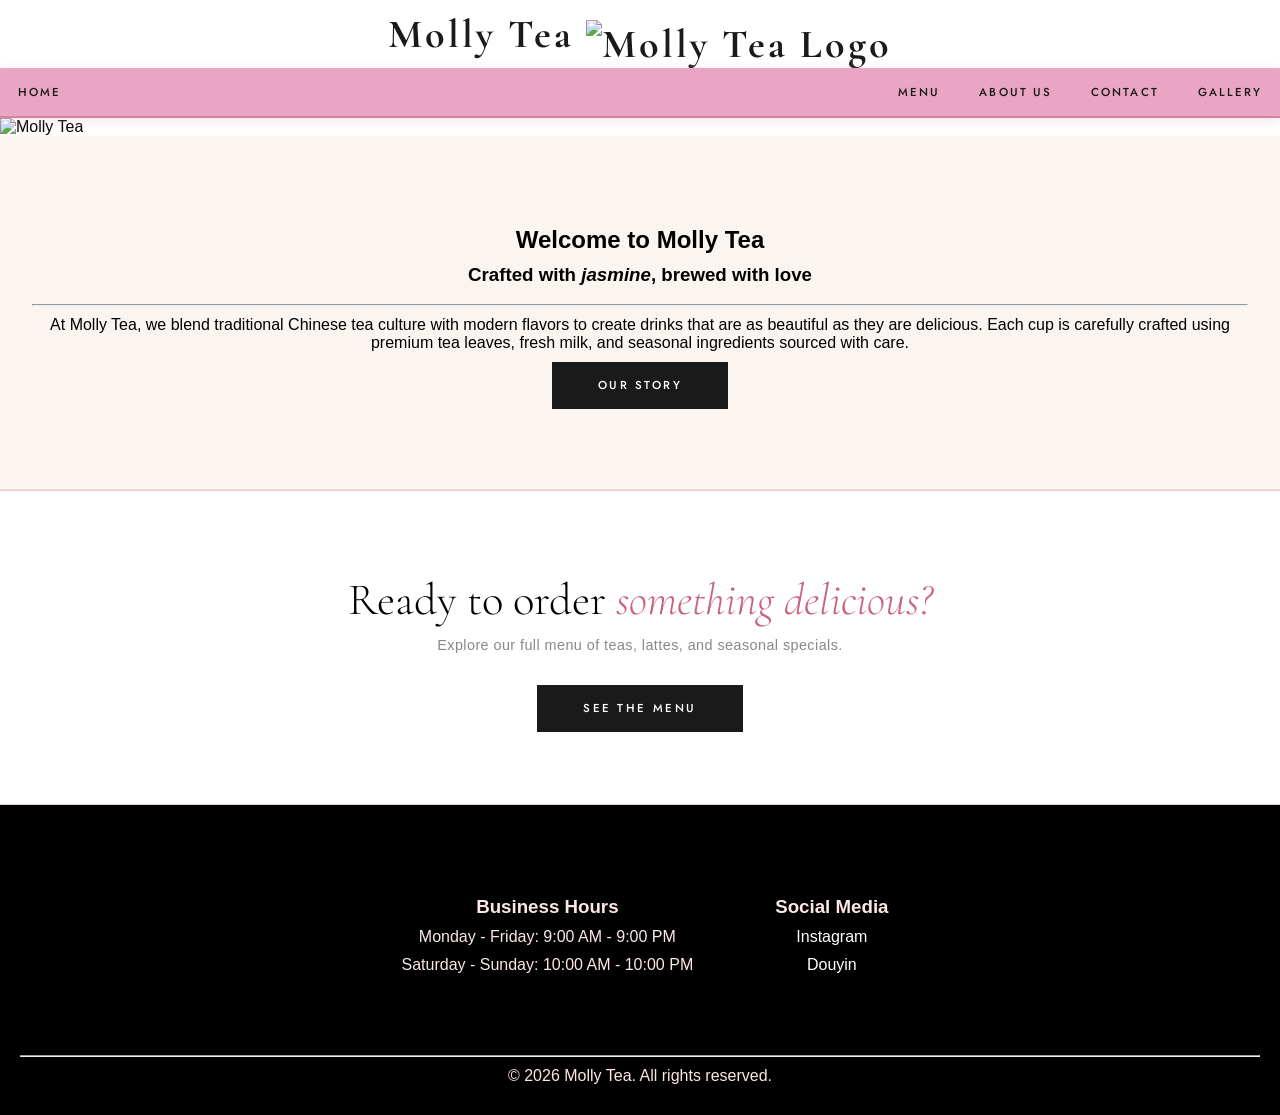
==== index.html @ 4218025c "Add files via upload" ====
<!DOCTYPE html>
<html>

<head>
    <meta charset="UTF-8">
    <meta name="viewport" content="width=device-width, initial-scale=1.0">
    <title>Restaurant Homework 1</title>
    <link
        href="https://fonts.googleapis.com/css2?family=Cormorant+Garamond:ital,wght@0,300;0,400;1,300&family=Jost:wght@300;400;500&display=swap"
        rel="stylesheet">
    <link rel="stylesheet" href="global.css">
</head>

<body>
    <header>
        <div class="logo">
            <h1>Molly Tea <img src="images/logo.png" alt="Molly Tea Logo"
                    style="width:50px;height:50px;position: relative; top: 10px;" /></h1>
        </div>
    </header>
    <nav>
        <button class="hamburger" id="hamburger" aria-expanded="false" aria-label="Toggle menu">
            <span></span><span></span><span></span>
        </button>
        <ul id="nav-menu">
            <li><a href="index.html">Home</a></li>
            <li><a href="menu.html">Menu</a></li>
            <li><a href="about.html">About Us</a></li>
            <li><a href="contact.html">Contact</a></li>
            <li><a href="gallery.html">Gallery</a></li>
        </ul>
    </nav>

    <img src="images/hero.jpg" alt="Molly Tea" style="width:100%;height:500px;"> </img>
    <br>
    <section class="welcome">
        <h2>Welcome to Molly Tea</h2>
        <h3>Crafted with <em>jasmine</em>, brewed with love</h3>
        <br>
        <hr style="color: #000000;" />
        <p>
            At Molly Tea, we blend traditional Chinese tea culture with modern flavors to create drinks
            that are as beautiful as they are delicious. Each cup is carefully crafted using premium
            tea leaves, fresh milk, and seasonal ingredients sourced with care.
        </p>

        <a href="about.html" class="btn btn-dark">Our Story</a>
    </section>

    <section class="cta-banner">
        <h2>Ready to order <em>something delicious?</em></h2>
        <p>Explore our full menu of teas, lattes, and seasonal specials.</p>
        <a href="menu.html" class="btn btn-dark">See the Menu</a>
    </section>


    <footer>
        <div class="container">
            <div>
                <h3>Business Hours</h3>
                <p>Monday - Friday: 9:00 AM - 9:00 PM</p>
                <p>Saturday - Sunday: 10:00 AM - 10:00 PM</p>
            </div>
            <div>
                <h3>Social Media</h3>
                <p><a href="https://www.instagram.com/mollytea_global/">Instagram</a></p>
                <p><a
                        href="https://www.douyin.com/user/MS4wLjABAAAA_Ru-9VC248Ojr5IiOSsab9L-AK68vwXuS57Ar2aiDTC-alnEKDCBsjv2NRge1_rG">Douyin</a>
                </p>
            </div>
        </div>
        <hr style="color: #FFFFFF;" />
        <p>&copy; 2026 Molly Tea. All rights reserved.</p>
    </footer>
    <script src="hamburger.js"></script>

</body>

</html>
---- global.css ----
:root {
  --serif: 'Cormorant Garamond', Georgia, serif;
  --sans: 'Jost', sans-serif;
  --cream: #faf5f0;
  --black: #1a1a1a;
  --pink-deep: #c9637e;
}

@media (min-width: 600px) {
  .header {
    grid-area: 1 / span 6;
  }

  .menu {
    grid-area: 2 / span 1;
  }

  .content {
    grid-area: 2 / span 4;
  }

  .facts {
    grid-area: 2 / span 1;
  }

  .footer {
    grid-area: 3 / span 6;
  }
}

/* ===== RESET & BASE ===== */
*,
*::before,
*::after {
  box-sizing: border-box;
  margin: 0;
  padding: 0;
}

header {
  background-color: #ffffff;
  color: rgb(0, 0, 0);
  text-align: center;
  padding: 10px;
}

.logo {
  font-family: var(--serif);
  font-weight: 300;
  letter-spacing: 0.15em;
  color: var(--black);
  align-items: center;
  gap: 0.6rem;
  font-size: 1.25rem;
}

body {
  background: var(--white);
  margin: 0;
  padding: 0;
}

h2,
p {
  text-align: center;
  margin: 10px;
}

h1 {
  text-align: center;
}

nav {
  background-color: #e9a5c1;
  position: sticky;
  top: 0;
  z-index: 1;
  border-bottom: 2px solid #d4849f;
  box-shadow: 0 2px 12px rgba(233, 165, 193, 0.35);
}

nav ul {
  list-style: none;
  margin: 0;
  padding: 0 2rem;
  display: flex;
  align-items: center;
  justify-content: flex-end;
  gap: 0.25rem;
  overflow: hidden;
}

/* pushes Home to the left */
nav ul li:first-child {
  margin-right: auto;
}

nav ul li a {
  font-family: var(--sans);
  font-size: 0.72rem;
  font-weight: 500;
  letter-spacing: 0.18em;
  text-transform: uppercase;
  color: #1a1a1a;
  text-decoration: none;
  display: block;
  padding: 1rem 1.1rem;
  position: relative;
  transition: color 0.2s ease;
}

/* Animated underline on hover */
nav ul li a::after {
  content: '';
  position: absolute;
  bottom: 0.6rem;
  left: 1.1rem;
  right: 1.1rem;
  height: 1.5px;
  background-color: #1a1a1a;
  transform: scaleX(0);
  transform-origin: left;
  transition: transform 0.25s ease;
}

nav ul li a:hover {
  color: #000;
}

nav ul li a:hover::after {
  transform: scaleX(1);
}

/* Active page highlight */
nav ul li a.active {
  color: #fff;
  background-color: rgba(0, 0, 0, 0.15);
  border-radius: 4px;
}

footer {
  text-align: center;
  padding: 20px;
  background-color: #000000;
  color: rgb(253, 230, 230);
}

.container {
  display: grid;
  grid-template-columns: auto auto;
  padding: 10px;
}

.container div {
  border: 1px solid black;
  padding: 10px;
  text-align: center;
  color: rgb(253, 230, 230);
}

a {
  color: rgb(255, 255, 255);
  /* Link color */
  text-decoration: none;
  /* Remove underline */
  font-family: Arial, sans-serif;
  /* Change font */
}

th {
  padding: 10px;
  text-align: center;
  font-size: 20px;
}

td {
  padding: 10px;
  text-align: center;
  height: 200px;
}

td:nth-child(odd),
th:nth-child(odd) {
  background-color: rgb(253, 230, 230);
}

table,
th,
td {
  border: 1px solid #e9a5c1;
  border-collapse: collapse;
}

* {
  box-sizing: border-box
}

body {
  font-family: Verdana, sans-serif;
  margin: 0
}

.mySlides {
  display: none
}

.slideshow-container {
  max-width: 1000px;
  position: relative;
  margin: 2rem auto;
  padding: 0;
}

.center {
  display: block;
  margin: 0 auto;
  width: 100%;
  max-width: 600px;
  height: 400px;
  object-fit: cover;
}

/* Next & previous buttons */
.prev,
.next {
  cursor: pointer;
  display: inline-flex;
  align-items: center;
  justify-content: center;
  width: auto;
  padding: 12px 24px;
  color: rgb(0, 0, 0);
  font-weight: bold;
  font-size: 18px;
  transition: 0.6s ease;
  border-radius: 3px;
  user-select: none;
  background-color: rgba(0, 0, 0, 0.1);
}

.prev:hover,
.next:hover {
  background-color: rgba(0, 0, 0, 0.8);
  color: white;
}

/* Container to hold both buttons below the image */
.button-container {
  display: flex;
  justify-content: center;
  align-items: center;
  gap: 16px;
  margin-top: 16px;
}

/* On hover, add a black background color with a little bit see-through */
.prev:hover,
.next:hover {
  background-color: rgba(0, 0, 0, 0.8);
}

/* Caption text */
.text {
  color: #f2f2f2;
  font-size: 15px;
  padding: 8px 12px;
  position: absolute;
  bottom: 8px;
  width: 100%;
  text-align: center;
}

/* Number text (1/3 etc) */
.numbertext {
  color: #f2f2f2;
  font-size: 12px;
  padding: 8px 12px;
  position: absolute;
  top: 0;
}

.active,
.dot:hover {
  background-color: #717171;
}

/* Fading animation */
.fade {
  animation-name: fade;
  animation-duration: 1.5s;
}

@keyframes fade {
  from {
    opacity: .4
  }

  to {
    opacity: 1
  }
}

/* On smaller screens, decrease text size */
@media only screen and (max-width: 300px) {

  .prev,
  .next,
  .text {
    font-size: 11px
  }
}

.welcome {
  background: var(--cream);
  padding: 5rem 2rem;
  text-align: center;
  border-bottom: 1px solid #eeddd5;
}

.btn-dark {
  display: inline-block;
  padding: 0.9rem 2.8rem;
  background: var(--black);
  border: 1.5px solid var(--black);
  color: #fff;
  font-family: var(--sans);
  font-size: 0.72rem;
  font-weight: 500;
  letter-spacing: 0.22em;
  text-transform: uppercase;
  text-decoration: none;
  transition: background 0.3s, border-color 0.3s;
  cursor: pointer;
}

.btn-dark:hover {
  background: var(--pink-deep);
  border-color: var(--pink-deep);
}

.cta-banner {
  background: var(--pink-light);
  border-top: 1px solid #f0c8d6;
  border-bottom: 1px solid #f0c8d6;
  text-align: center;
  padding: 4.5rem 2rem;
}

.cta-banner h2 {
  font-family: var(--serif);
  font-size: clamp(1.8rem, 3.5vw, 2.8rem);
  font-weight: 300;
  margin-bottom: 0.6rem;
}

.cta-banner h2 em {
  font-style: italic;
  color: var(--pink-deep);
}

.cta-banner p {
  font-size: 0.9rem;
  color: #888;
  margin-bottom: 2rem;
  letter-spacing: 0.03em;
}

nav ul {
  display: flex;
  list-style: none;
  margin: 0;
  padding: 0;
}

@media (max-width: 640px) {
  nav ul {
    display: none;
    flex-direction: column;
    width: 100%;
  }

  nav ul.open {
    display: flex;
  }

  nav ul li:first-child {
    margin-right: 0;
  }
}

.hamburger {
  display: none;
  flex-direction: column;
  gap: 5px;
  background: none;
  border: none;
  cursor: pointer;
  padding: 10px;
}

.hamburger span {
  display: block;
  width: 24px;
  height: 2px;
  background: currentColor;
  transition: transform 0.25s, opacity 0.25s;
}

.hamburger.open span:nth-child(1) {
  transform: translateY(7px) rotate(45deg);
}

.hamburger.open span:nth-child(2) {
  opacity: 0;
}

.hamburger.open span:nth-child(3) {
  transform: translateY(-7px) rotate(-45deg);
}

.container {
  display: flex;
  flex-wrap: wrap;
  justify-content: center;
  gap: 50px;
  padding: 60px;
}

.container iframe {
  border: 0;
  width: 100%;
  max-width: 600px;
  height: 450px;
}

@media (max-width: 640px) {
  .hamburger {
    display: flex;
  }

  .container {
    padding: 24px;
    flex-direction: column;
  }

  .container iframe {
    height: 280px;
  }
}
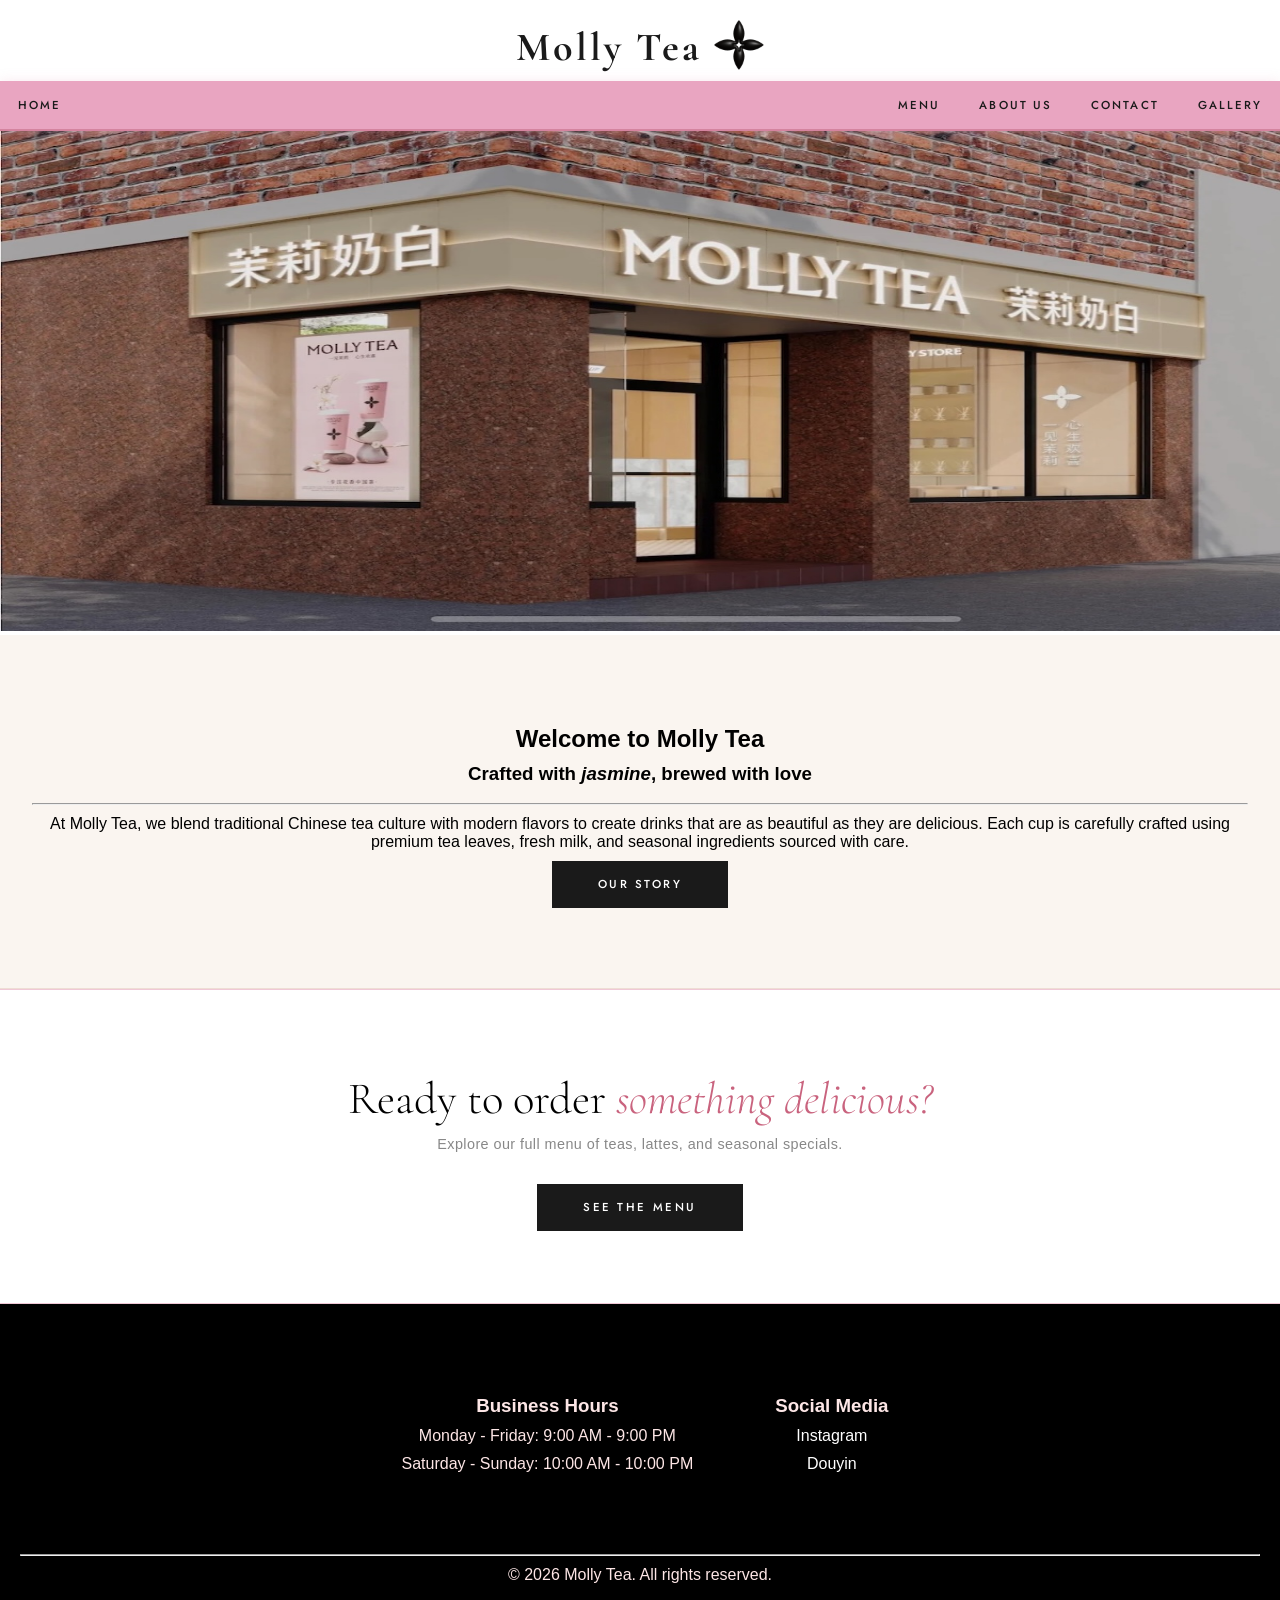
==== commit b12cb003: "Add files via upload" ====
--- a/index.html
+++ b/index.html
@@ -73,7 +73,6 @@
         <p>&copy; 2026 Molly Tea. All rights reserved.</p>
     </footer>
     <script src="hamburger.js"></script>
-
 </body>
 
 </html>
